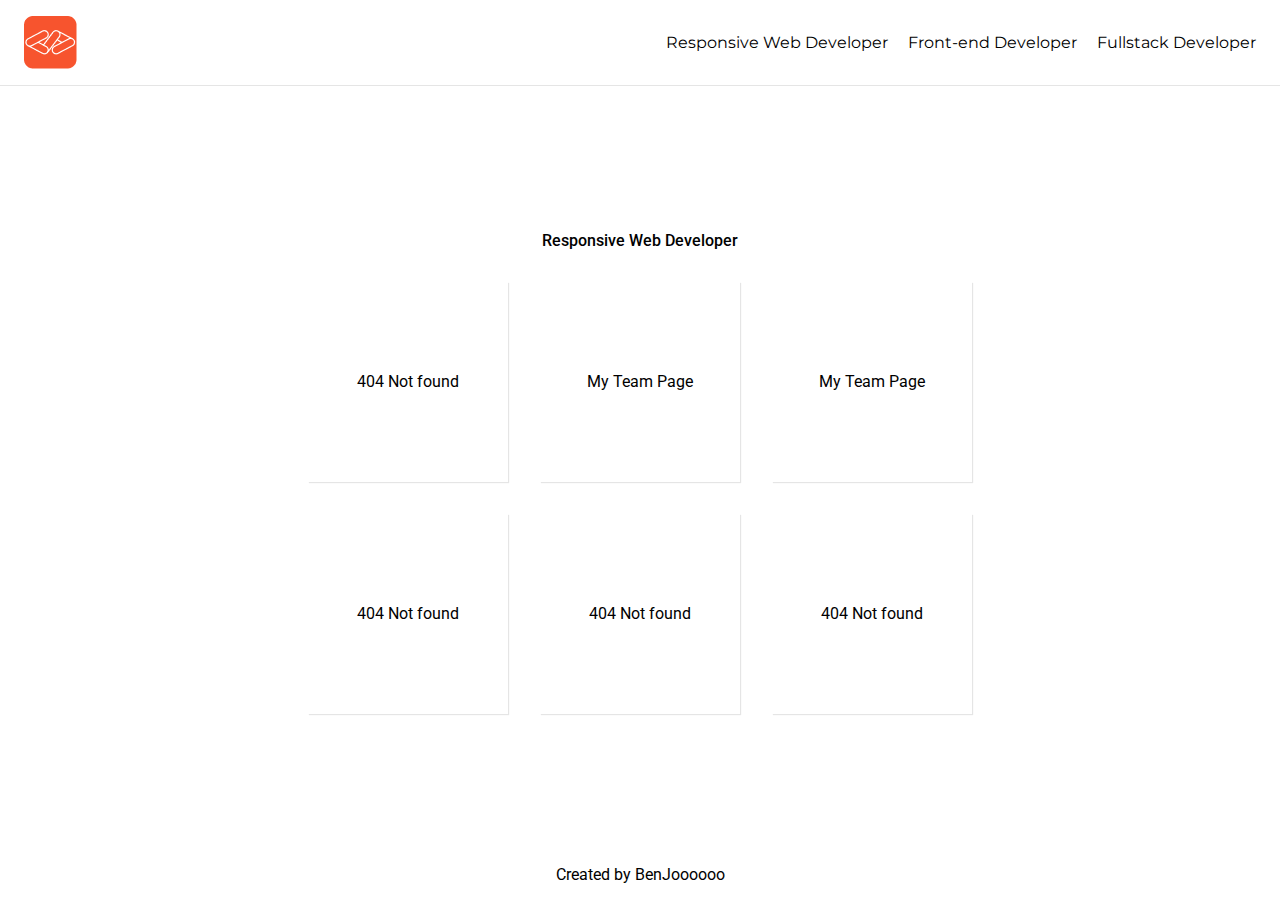
==== index.html @ 7228d40a "initial commit" ====
<!DOCTYPE html>
<html lang="en">
<head>
    <meta charset="UTF-8">
    <meta http-equiv="X-UA-Compatible" content="IE=edge">
    <meta name="viewport" content="width=device-width, initial-scale=1.0">
    <title>Index File</title>
    <link rel="stylesheet" href="resetAndNavigation.css">
    <link rel="icon" href="devchallenges.png">
    <link rel="stylesheet" href="https://cdnjs.cloudflare.com/ajax/libs/font-awesome/4.7.0/css/font-awesome.min.css">

</head>
<body>

    <!-- Mobile view -->

    <div class="mobile-navigation" id="mobile-navigation">
        <div class="mobile-navigation-header">
          <img src="devchallenges.png" alt="" class="logo">
  
          <div class="close-button" onclick="toggleMobileNavigation()">
            <button>
              <i class="fa fa-close"></i>
            </button>
          </div>
        </div>
  
        <a href="index.html" class="mobile-navigation-item">Responsive Web Developer</a>
        <a href="" class="mobile-navigation-item">Front-end Developer</a>
        <a href="" class="mobile-navigation-item">Fullstack Developer</a>
    </div>

    <!-- Desktop view -->
    <div id="container">
        <header>
            <div class="header-container">
                <a href="index.html" class=""><img src="devchallenges.png" alt=""></a>
                <nav>
                    <a href="index.html" class="navigation-item">Responsive Web Developer</a>
                    <a href="frontEnd.html" class="navigation-item">Front-end Developer</a>
                    <a href="fullStack.html" class="navigation-item">Fullstack Developer</a>
                </nav>
            </div>

            <div class="menu-button" onclick="toggleMobileNavigation()">
                <button>
                  <i class="fa fa-reorder"></i>
                </button>
              </div>

        </header> 

        <main>
            <div class="main-container">
                <h1 class="title">Responsive Web Developer</h1>
                <div class="grid-container">
                    <div class="box-container">
                        <a href="ResponsiveWebDev/ChallengeOne/index.html">
                            <div class="card-container box-one">
                                <div class="card-title">404 Not found</div>
                            </div>
                        </a>
                    </div> 

                    <div class="box-container">
                        <a href="ResponsiveWebDev/ChallengeTwo/index.html">
                            <div class="card-container box-one">
                                <div class="card-title">My Team Page</div>
                            </div>
                        </a>
                    </div> 

                    <div class="box-container">
                        <a href="">
                            <div class="card-container box-one">
                                <div class="card-title">My Team Page</div>
                            </div>
                        </a>
                    </div>

                    <div class="box-container">
                        <a href="/ResponsiveWebDev/ChallengeOne/index.html">
                            <div class="card-container box-one">
                                <div class="card-title">404 Not found</div>
                            </div>
                        </a>
                    </div>

                    <div class="box-container">
                        <a href="/ResponsiveWebDev/ChallengeOne/index.html">
                            <div class="card-container box-one">
                                <div class="card-title">404 Not found</div>
                            </div>
                        </a>
                    </div>

                    <div class="box-container">
                        <a href="/ResponsiveWebDev/ChallengeOne/index.html">
                            <div class="card-container box-one">
                                <div class="card-title">404 Not found</div>
                            </div>
                        </a>
                    </div>
                </div> 
            </div>
        </main>

        <footer>
            <div class="footer-container">
                <p>Created by <a href="https://github.com/BenJoooooo">BenJoooooo</a></p>
            </div>
        </footer>
    </div>

    <script>
        function toggleMobileNavigation() {
          var element = document.getElementById("mobile-navigation");
  
          if(element.classList.contains("mobile-navigation-open")) {
            element.classList.remove("mobile-navigation-open");
          }
          else {
            element.classList.add("mobile-navigation-open");
          }
        }
      </script>
</body>
</html>
---- resetAndNavigation.css ----
@import url('https://fonts.googleapis.com/css2?family=Montserrat:wght@300;400;500&family=Roboto:wght@300;400;500&display=swap');

* {
    box-sizing: border-box;
    font: inherit;
    color: inherit;
}

body {
    margin: 0;
    padding: 0;
    font-family: 'Montserrat', sans-serif;
    font-family: 'Roboto', sans-serif;
}

/* Navigation starts */
header {
    padding: 1rem 1.5rem;
    box-shadow: 0px 1px 0px rgba(0, 0, 0, 0.1);
}

img {
    /* To align with the items */
    display: block;
}

.header-container {
    display: flex;
    justify-content: space-between;
    align-items: center;
}

.navigation-item {
    margin-left: 1rem;
    padding-block: .5rem;
    text-decoration: none;

    display: inline-block;
    position: relative;
    font-family: 'Montserrat', sans-serif;
    font-weight: 400;
}

.mobile-nav {
    display: none;
}

.navigation-item:after {
    content: '';
    position: absolute;
    width: 100%;
    transform: scaleX(0);
    height: 1px;
    bottom: 0;
    left: 0;
    background-color: #828282;
    transform-origin: bottom right;
    transition: transform 0.25s ease-out;
}

.navigation-item:hover::after {
    transform: scaleX(1);
    transform-origin: bottom left;
}

.mobile-navigation {
    display: none;
}

.menu-button {
    display: none;
}

.mobile-navigation {
    position: fixed;
    width: 100vw;
    height: 100vh;
    background-color: white;
    padding: 24px;

    display: none;
    transform: translateX(-100%);
    transition: transform 300ms ease-in-out;
}

.mobile-navigation-open {
    transform: translateX(0);
}

.mobile-navigation-header {
    display: flex;
    justify-content: space-between;
    align-items: center;
    margin-bottom: 40px;
}

.close-button button {
    border: none;
    background: transparent;
    font-size: 1.5rem;
}

.mobile-navigation-item {
    text-decoration: none;
    font-size: 1.5rem;
    color: #bdbdbd;
    display: block;
    margin-bottom: 24px;
}

/* Navigation ends */

/* Main */

#container {
    display:grid;
    grid-template-rows: auto 1fr auto;
    height: 100vh;
    align-items: center;
}
.main-container {
    margin-block: 2rem;
    display: flex;
    flex-direction: column;
    align-items: center;
}

.title {
    font-family: 'Roboto', sans-serif;
    font-weight: 500;
    margin-bottom: 2rem;
}

a {
    text-decoration: none;
}

.grid-container {
    display: grid;
    grid-template-columns: repeat(3, 1fr);
    grid-gap: 2rem;
}

.card-container {
    height: 200px;
    width: 200px;
    box-shadow: 1px 1px 1px rgba(0, 0, 0, 0.1);

    display: flex;
    justify-content: center;
    align-items: center;
}

.card-title {
    text-align: center;
}

/* Footer */

footer {
    margin: 0 auto;
}

/* Mobile version */

@media (max-width: 710px) {
    nav {
        display: none;
    }

    header {
        display: flex;
        align-items: center;
        justify-content: space-between;
    }

    .mobile-navigation {
        display: block;
    }

    .menu-button {
        display: block;
    }

    .menu-button button {
        background: transparent;
        outline: none;
        border: none;
        font-size: 1.5rem;
    }

    #container {
        align-items: center;
    }

    .grid-container {
        grid-template-columns: 1fr 1fr;
    }
}
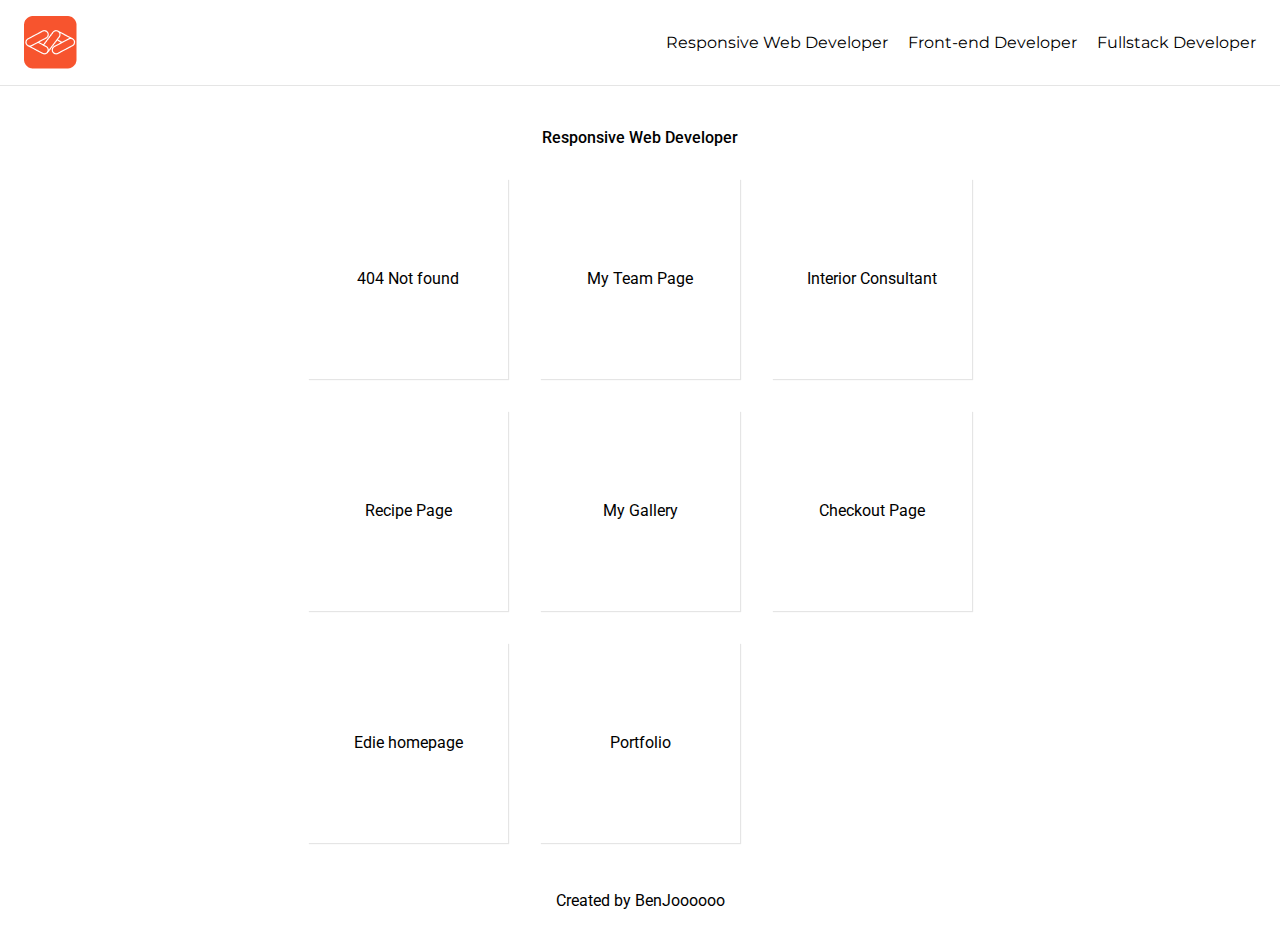
==== commit 71a1f49f: "initial commit" ====
--- a/index.html
+++ b/index.html
@@ -71,33 +71,49 @@
                     </div> 
 
                     <div class="box-container">
-                        <a href="">
+                        <a href="ResponsiveWebDev/ChallengeThree/index.html">
                             <div class="card-container box-one">
-                                <div class="card-title">My Team Page</div>
+                                <div class="card-title">Interior Consultant</div>
                             </div>
                         </a>
                     </div>
 
                     <div class="box-container">
-                        <a href="/ResponsiveWebDev/ChallengeOne/index.html">
+                        <a href="ResponsiveWebDev/ChallengeFour/index.html">
                             <div class="card-container box-one">
-                                <div class="card-title">404 Not found</div>
+                                <div class="card-title">Recipe Page</div>
                             </div>
                         </a>
                     </div>
 
                     <div class="box-container">
-                        <a href="/ResponsiveWebDev/ChallengeOne/index.html">
+                        <a href="ResponsiveWebDev/ChallengeFive/index.html">
                             <div class="card-container box-one">
-                                <div class="card-title">404 Not found</div>
+                                <div class="card-title">My Gallery</div>
                             </div>
                         </a>
                     </div>
 
                     <div class="box-container">
-                        <a href="/ResponsiveWebDev/ChallengeOne/index.html">
+                        <a href="ResponsiveWebDev/ChallengeSix/index.html">
                             <div class="card-container box-one">
-                                <div class="card-title">404 Not found</div>
+                                <div class="card-title">Checkout Page</div>
+                            </div>
+                        </a>
+                    </div>
+
+                    <div class="box-container">
+                        <a href="ResponsiveWebDev/ChallengeSeven/index.html">
+                            <div class="card-container box-one">
+                                <div class="card-title">Edie homepage</div>
+                            </div>
+                        </a>
+                    </div>
+
+                    <div class="box-container">
+                        <a href="ResponsiveWebDev/ChallengeEight/index.html">
+                            <div class="card-container box-one">
+                                <div class="card-title">Portfolio</div>
                             </div>
                         </a>
                     </div>
